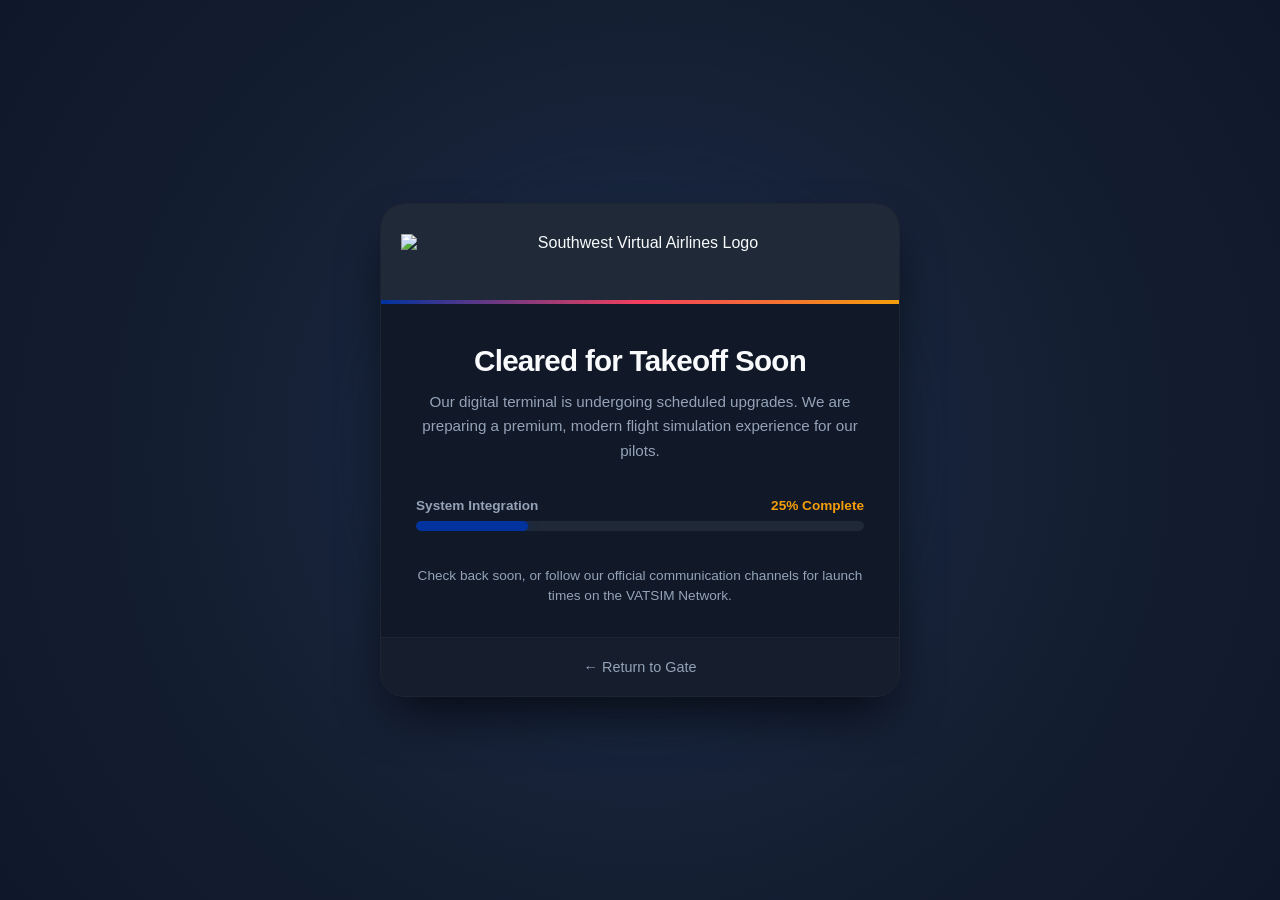
==== coming-soon.html @ 3695e45c "Initial commit" ====
<!DOCTYPE html>
<html lang="en">
<head>
    <meta charset="UTF-8">
    <meta name="viewport" content="width=device-width, initial-scale=1.0">
    <title>SWA Virtual - Coming Soon</title>
    <link rel="stylesheet" href="css/coming-soon.css">
</head>
<body>

    <div class="coming-soon-container">
        <div class="card-header">
            <img src="images/svalogo.png" alt="Southwest Virtual Airlines Logo" class="brand-logo">
            <div class="accent-bar"></div>
        </div>

        <div class="card-body">
            <h1>Cleared for Takeoff Soon</h1>
            <p class="subtitle">Our digital terminal is undergoing scheduled upgrades. We are preparing a premium, modern flight simulation experience for our pilots.</p>
            
            <div class="progress-wrapper">
                <div class="progress-text">
                    <span>System Integration</span>
                    <span>25% Complete</span>
                </div>
                <div class="progress-bar-container">
                    <div class="progress-bar-fill"></div>
                </div>
            </div>

            <p class="notice">Check back soon, or follow our official communication channels for launch times on the VATSIM Network.</p>
        </div>

        <div class="card-footer">
            <a href="index.html" class="back-link">&larr; Return to Gate</a>
        </div>
    </div>

</body>
</html>
---- css/coming-soon.css ----
/* ==========================================
   Southwest Virtual Airlines - Coming Soon
   ========================================== */

/* Reset & Base Variables */
* {
    margin: 0;
    padding: 0;
    box-sizing: border-box;
    font-family: 'Segoe UI', Tahoma, Geneva, Verdana, sans-serif;
}

:root {
    --bg-center: #1e293b;
    --bg-outer: #0f172a;
    --card-bg: #111827;
    --sw-blue: #0033a0;
    --sw-red: #f43f5e;
    --sw-yellow: #f59e0b;
    --text-main: #f8fafc;
    --text-muted: #94a3b8;
}

body {
    min-height: 100vh;
    display: flex;
    align-items: center;
    justify-content: center;
    background: radial-gradient(circle, var(--bg-center) 0%, var(--bg-outer) 100%);
    color: var(--text-main);
    padding: 20px;
    position: relative;
    overflow: hidden;
}

/* Background Aura Light Emission */
body::before {
    content: '';
    position: absolute;
    width: 450px;
    height: 450px;
    background: var(--sw-blue);
    border-radius: 50%;
    filter: blur(140px);
    opacity: 0.25;
    z-index: 0;
    pointer-events: none;
}

/* Coming Soon Central Box */
.coming-soon-container {
    background-color: var(--card-bg);
    width: 100%;
    max-width: 520px;
    border-radius: 24px;
    box-shadow: 0 25px 50px -12px rgba(0, 0, 0, 0.7);
    border: 1px solid rgba(255, 255, 255, 0.05);
    overflow: hidden;
    position: relative;
    z-index: 1;
    text-align: center;
}

/* Card Header & Accent Ribbon */
.card-header {
    background-color: #1f2937;
    padding: 30px 20px 25px;
    position: relative;
}

.brand-logo {
    height: 45px;
    width: auto;
    display: block;
    margin: 0 auto;
}

.accent-bar {
    position: absolute;
    bottom: 0;
    left: 0;
    width: 100%;
    height: 4px;
    background: linear-gradient(90deg, var(--sw-blue) 0%, var(--sw-red) 50%, var(--sw-yellow) 100%);
}

/* Card Body Content */
.card-body {
    padding: 40px 35px 30px;
}

h1 {
    font-size: 1.85rem;
    font-weight: 700;
    margin-bottom: 12px;
    letter-spacing: -0.025em;
}

.subtitle {
    color: var(--text-muted);
    font-size: 0.95rem;
    line-height: 1.6;
    margin-bottom: 35px;
}

/* Progress Bar Components */
.progress-wrapper {
    margin-bottom: 35px;
    text-align: left;
}

.progress-text {
    display: flex;
    justify-content: space-between;
    font-size: 0.85rem;
    font-weight: 600;
    color: var(--text-muted);
    margin-bottom: 8px;
}

.progress-text span:last-child {
    color: var(--sw-yellow);
}

.progress-bar-container {
    width: 100%;
    height: 10px;
    background-color: #1f2937;
    border-radius: 50px;
    overflow: hidden;
}

.progress-bar-fill {
    width: 25%; /* Match percentage in HTML above */
    height: 100%;
    background-color: var(--sw-blue);
    border-radius: 50px;
    box-shadow: 0 0 12px rgba(0, 51, 160, 0.5);
}

.notice {
    font-size: 0.85rem;
    color: var(--text-muted);
    line-height: 1.5;
}

/* Footer & Back Link Navigation */
.card-footer {
    background-color: rgba(31, 41, 55, 0.4);
    padding: 20px;
    border-top: 1px solid rgba(255, 255, 255, 0.03);
}

.back-link {
    color: var(--text-muted);
    text-decoration: none;
    font-size: 0.9rem;
    font-weight: 500;
    transition: color 0.2s ease, transform 0.2s ease;
    display: inline-block;
}

.back-link:hover {
    color: var(--text-main);
    transform: translateX(-3px);
}

/* Responsive Adjustments */
@media (max-width: 480px) {
    .card-body {
        padding: 30px 20px 25px;
    }
    h1 {
        font-size: 1.6rem;
    }
}
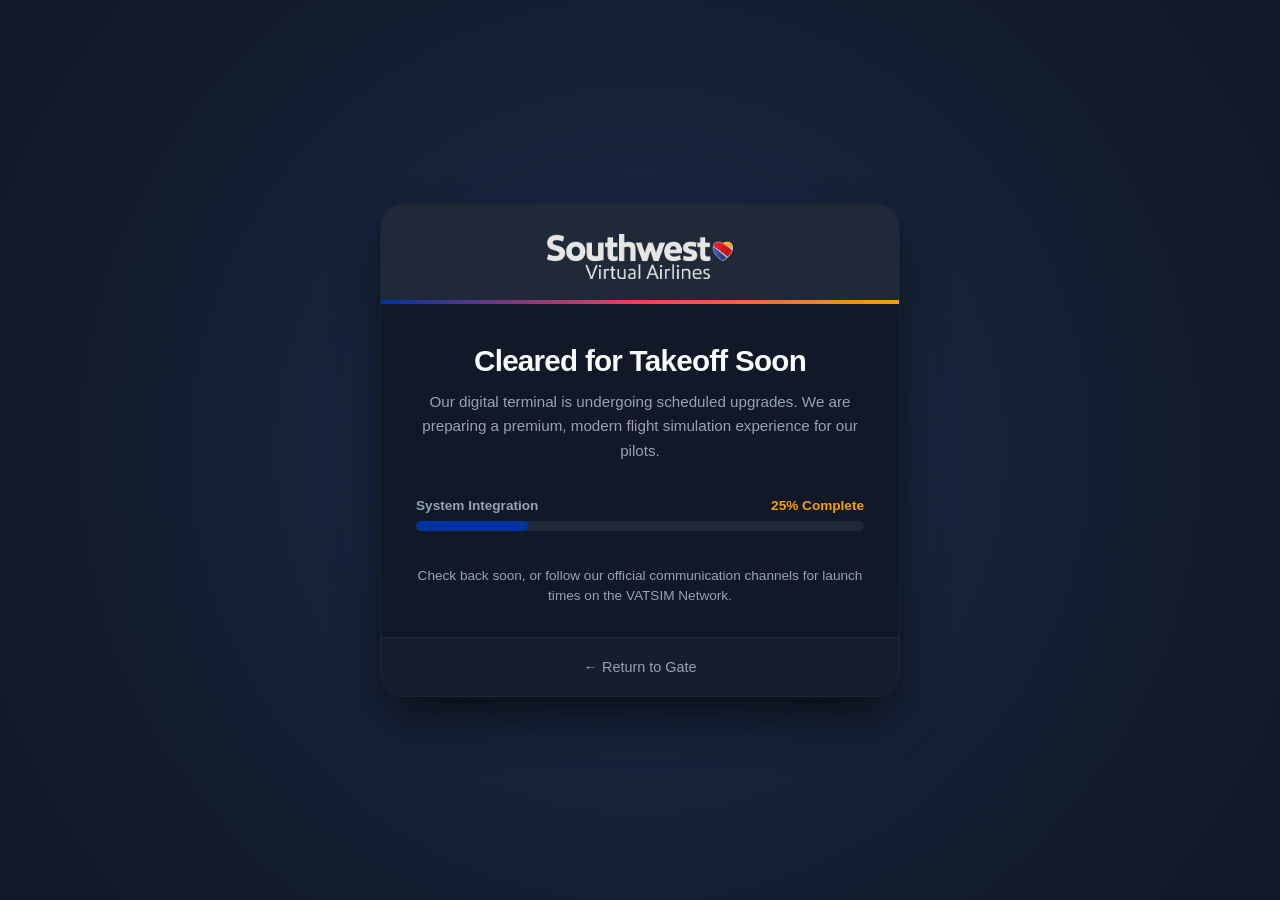
==== commit 7c787780: "Update coming-soon.html" ====
--- a/coming-soon.html
+++ b/coming-soon.html
@@ -10,7 +10,7 @@
 
     <div class="coming-soon-container">
         <div class="card-header">
-            <img src="images/svalogo.png" alt="Southwest Virtual Airlines Logo" class="brand-logo">
+            <img src="assets/svalogo.png" alt="Southwest Virtual Airlines Logo" class="brand-logo">
             <div class="accent-bar"></div>
         </div>
 
